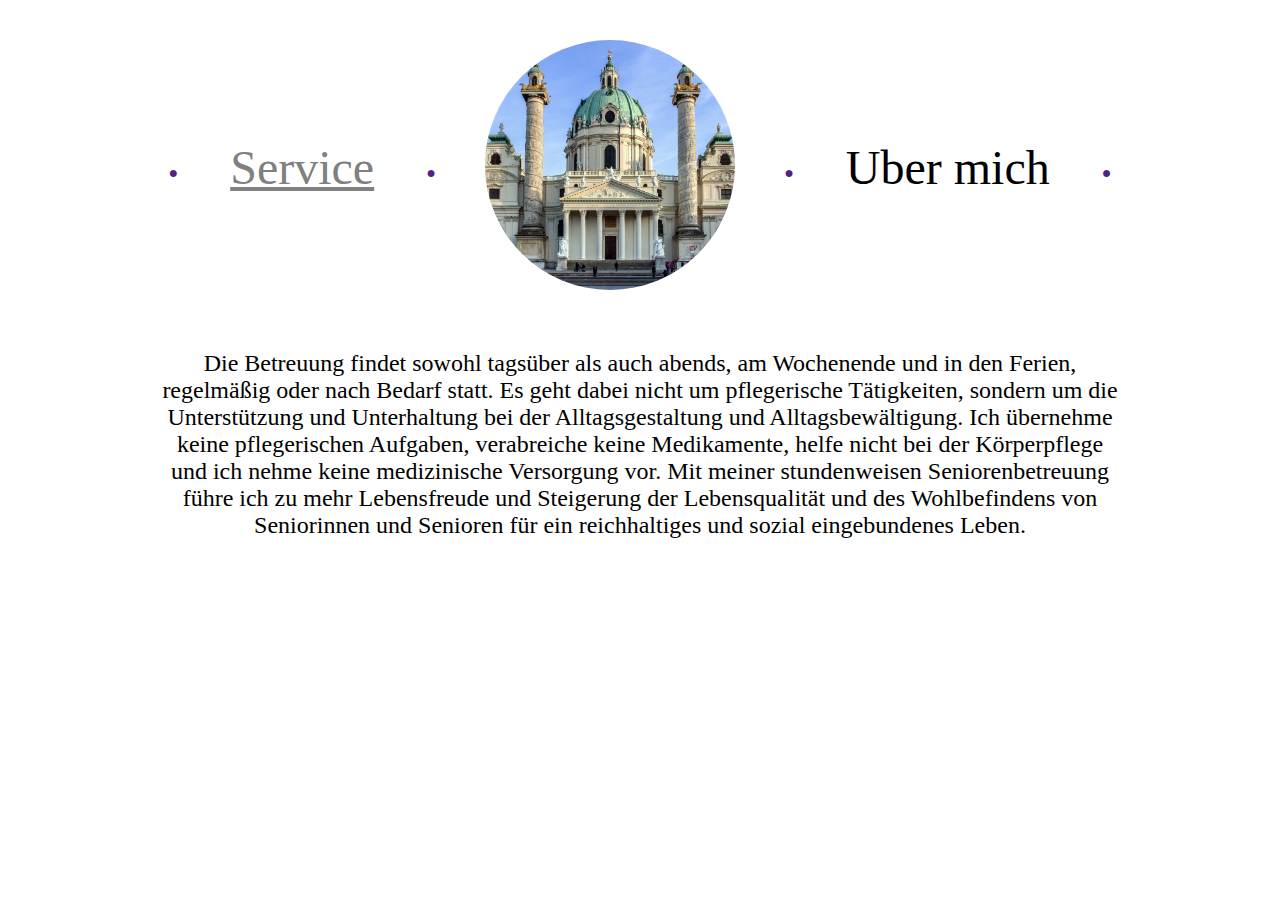
==== service.html @ 2c5c0b24 "Initial commit" ====
<!doctype html>
<html lang="de">
    <head>
        <title>Stundenweise Seniorenbetreuung</title>
        <meta charset="UTF-8">
        <link rel="stylesheet" type="text/css" href="style.css">
    </head>
    <body id="main">
        <div>
            <span class="circle-dec">●</span>
            <a class="menu-item active" href="service.html">Service</a>
            <span class="circle-dec">●</span>
        </div>
        <a href="index.html">
            <img src="./wien.jpg" class="photo" alt="Wien">
        </a>
        <div>
            <span class="circle-dec">●</span>
            <a class="menu-item" href="ubermich.html">Uber mich</a>
            <span class="circle-dec">●</span>
        </div>
        <section class="content">
            <p>
            Die Betreuung findet sowohl tagsüber als auch abends,
 am Wochenende und in den Ferien,
regelmäßig oder nach Bedarf statt. Es geht dabei nicht um pflegerische Tätigkeiten, sondern um die
Unterstützung und Unterhaltung bei der Alltagsgestaltung und Alltagsbewältigung. Ich übernehme
keine pflegerischen Aufgaben, verabreiche keine Medikamente, helfe nicht bei der Körperpflege und
ich nehme keine medizinische Versorgung vor.
Mit meiner stundenweisen Seniorenbetreuung führe ich zu mehr Lebensfreude und Steigerung der
Lebensqualität und des Wohlbefindens von Seniorinnen und Senioren für ein reichhaltiges und sozial
eingebundenes Leben.
            </p>
        </section>
    </body>
</html>
---- style.css ----
body {
    display: grid;
    justify-items: center;
    align-items: center;
    justify-content: center;
}

.content {
    grid-column: 1 / 4;
}

.photo {
    border-radius: 50%;
    width: 250px;
    padding: 2em;
}

.menu-item {
    font-family: Verdana, Times, serif;
    font-size: 48px;
    font-weight: normal;
    padding: 1em;
    color: black;
    text-decoration: none;
}

.menu-item.active,
.menu-item:hover {
    color: grey;
    text-decoration: revert;
}

.circle-dec {
    color: #502285;
    vertical-align: super;
}

.content {
    font-size: 24px;
    width: 40em;
    text-align: center;
}
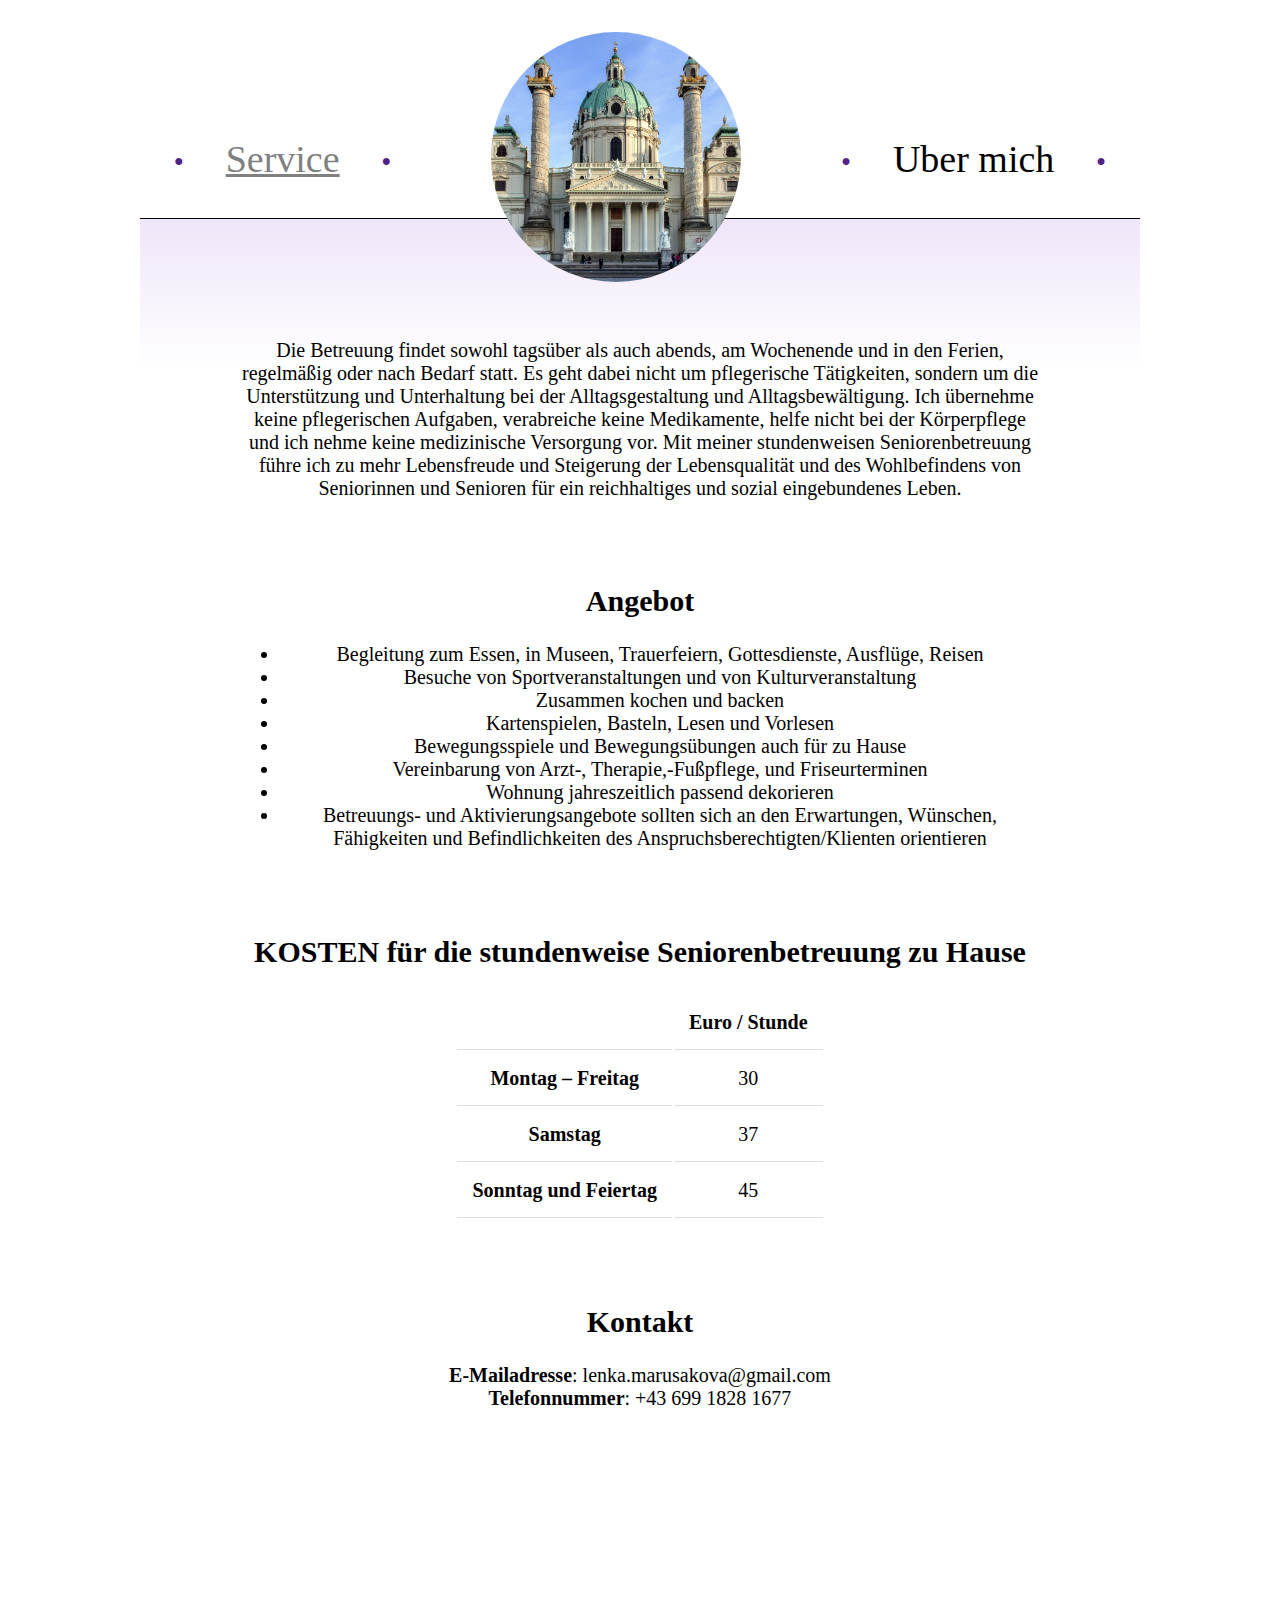
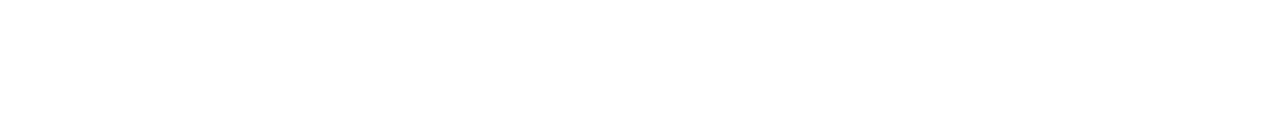
==== commit f2db916e: "Add rest of the novel" ====
--- a/service.html
+++ b/service.html
@@ -31,6 +31,43 @@
 Lebensqualität und des Wohlbefindens von Seniorinnen und Senioren für ein reichhaltiges und sozial
 eingebundenes Leben.
             </p>
+            <h2>Angebot</h2>
+            <ul>
+                <li>Begleitung zum Essen, in Museen, Trauerfeiern, Gottesdienste, Ausflüge, Reisen</li>
+                <li>Besuche von Sportveranstaltungen und von Kulturveranstaltung</li>
+                <li>Zusammen kochen und backen</li>
+                <li>Kartenspielen, Basteln, Lesen und Vorlesen</li>
+                <li>Bewegungsspiele und Bewegungsübungen auch für zu Hause</li>
+                <li>Vereinbarung von Arzt-, Therapie,-Fußpflege, und Friseurterminen</li>
+                <li>Wohnung jahreszeitlich passend dekorieren</li>
+                <li>Betreuungs- und Aktivierungsangebote sollten sich an den Erwartungen, Wünschen,
+                    Fähigkeiten und Befindlichkeiten des Anspruchsberechtigten/Klienten
+                    orientieren</li>
+            </ul>
+            <h2>KOSTEN für die stundenweise Seniorenbetreuung zu Hause</h2>
+                <table>
+                  <tr>
+                    <th></th>
+                    <th>Euro / Stunde</th>
+                  </tr>
+                  <tr>
+                    <td>Montag – Freitag </td>
+                    <td>30</td>
+                  </tr>
+                  <tr>
+                    <td>Samstag</td>
+                    <td>37</td>
+                  </tr>
+                  <tr>
+                    <td>Sonntag und Feiertag</td>
+                    <td>45</td>
+                  </tr>
+                </table>
+            <h2>Kontakt</h2>
+            <p>
+                <div><b>E-Mailadresse</b>: lenka.marusakova@gmail.com</div>
+                <div><b>Telefonnummer</b>: +43 699 1828 1677</div>
+            </p>
         </section>
     </body>
 </html>
--- a/style.css
+++ b/style.css
@@ -3,10 +3,25 @@
     justify-items: center;
     align-items: center;
     justify-content: center;
+    grid-template-rows: auto 1fr;
+    min-height: 100vh;
+    margin: 0;
+}
+
+h2 {
+    padding-top: 2em;
 }
 
 .content {
     grid-column: 1 / 4;
+    font-size: 20px;
+    width: 40em;
+    text-align: center;
+    height: 100%;
+    padding: 100px;
+    border-top: 1px solid;
+    z-index: -1;
+    background: linear-gradient(180deg, rgba(100,0,200,0.1) 0%, rgba(207,182,231,0) 10%);
 }
 
 .photo {
@@ -17,7 +32,7 @@
 
 .menu-item {
     font-family: Verdana, Times, serif;
-    font-size: 48px;
+    font-size: 38px;
     font-weight: normal;
     padding: 1em;
     color: black;
@@ -35,8 +50,17 @@
     vertical-align: super;
 }
 
-.content {
-    font-size: 24px;
-    width: 40em;
+table {
+    margin: 0 auto;
+}
+
+th,
+td {
+    padding: 15px;
     text-align: center;
+    border-bottom: 1px solid #ddd;
 }
+
+tr td:first-child {
+    font-weight: bold;
+}
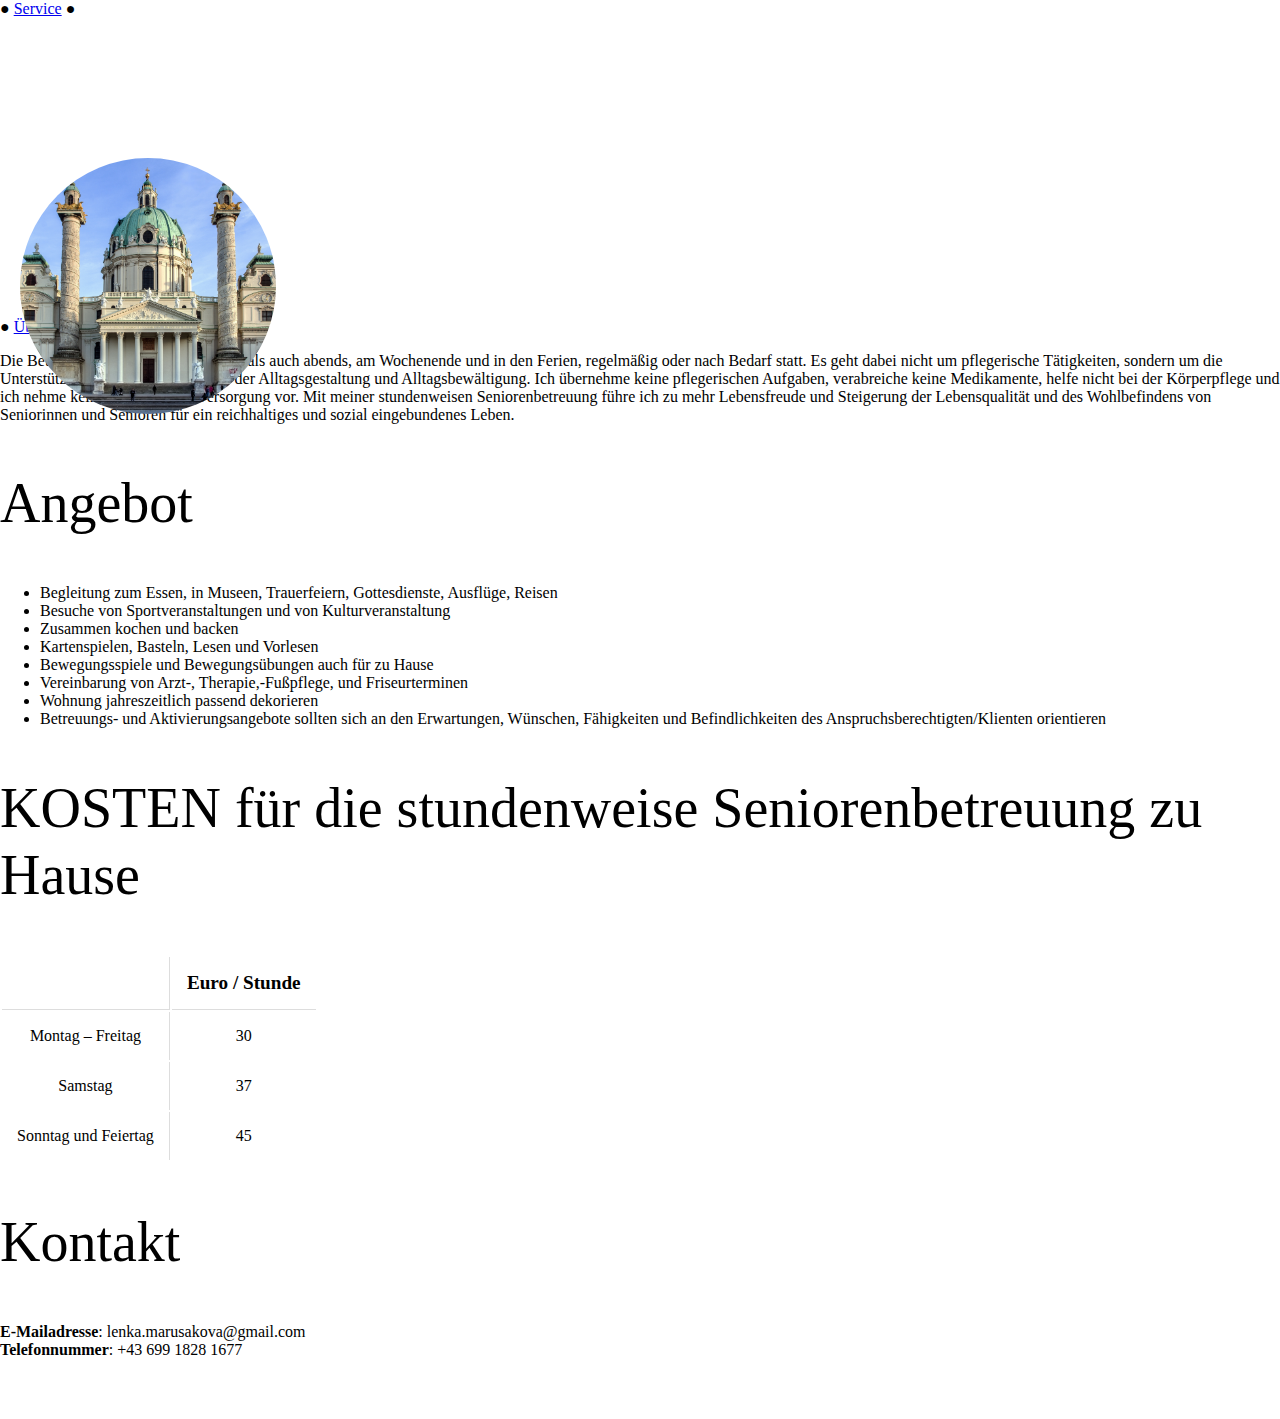
==== commit ff991bb6: "Maminine poznamky" ====
--- a/service.html
+++ b/service.html
@@ -16,7 +16,7 @@
         </a>
         <div>
             <span class="circle-dec">●</span>
-            <a class="menu-item" href="ubermich.html">Uber mich</a>
+            <a class="menu-item" href="ubermich.html">Über mich</a>
             <span class="circle-dec">●</span>
         </div>
         <section class="content">
--- a/style.css
+++ b/style.css
@@ -1,66 +1,295 @@
+/* palette:
+ * red-contrast: E63946
+ * basic-white: F1FAEE
+ * middle-blue: A8DADC
+ * main-blue: 457B9D
+ * dark-blue: 1D3557
+ */
+
+
 body {
-    display: grid;
-    justify-items: center;
-    align-items: center;
+    font-size: 16px;
+    margin: 0;
+    margin-bottom: 60px;
+}
+
+.top-panel {
+    padding-bottom: 34px;
+}
+
+.container {
+    margin-right: auto;
+    margin-left: auto;
+    max-width: 1440px;
+    width: 100%;
+}
+
+.top-panel-content {
+    display: flex;
+    flex-wrap: wrap;
+    justify-content: space-between;
+    margin-right: -15px;
+    margin-left: -15px;
+}
+
+.logo {
+    flex: 0 0 15%;
+}
+
+.menu {
+    display: inline-block;
+    align-self: center;
+}
+
+.menu a {
+    padding: 7px 25px 8px;
+    margin: 10px;
+    position: relative;
+    border: 1px solid #f1f1f1;
+    border-radius: 5px;
+    font-weight: 700;
+    font-size: 1.4rem;
+    text-align: center;
+    text-transform: uppercase;
+    display: block;
+    letter-spacing: 4.2px;
+    display: inline-block;
+    text-decoration: none;
+    background-color: transparent;
+    color: black;
+}
+
+.menu a:hover,
+.menu a.active {
+    color: #457B9D;
+    border-color: #A8DADC;
+}
+
+.wide-panel {
+    background: linear-gradient(137deg, rgba(69,123,157,1) 0%, rgba(29,53,87,1) 50%);
+}
+
+.wide-panel-grey {
+    background: linear-gradient(137deg, rgba(233,233,233,0.3) 0%, rgba(200,200,200,0.3) 50%);
+}
+
+.wide-panel-grey h3 {
+    color: #1D3557;
+}
+
+h2 {
+    font-weight: 500;
+    font-size: 56px;
+    line-height: 1.2;
+}
+
+.title {
+    color: #F1FAEE;
+    padding-right: 75px;
+}
+
+.main-panel {
+    display: flex;
+    justify-content: space-between;
+}
+
+.overview {
+    display: flex;
+    flex-flow: column;
+    width: 50%;
+    padding-top: 100px;
+    padding-bottom: 50px;
+}
+
+.photo {
+    max-width: 20vw;
+    max-height: 20vw;
+    border-radius: 50%;
+    align-self: flex-end;
+    padding: 20px;
+    position: relative;
+    top: 120px;
+}
+
+.overview-actions {
+    padding: 20px 0 60px 0;
+}
+
+.overview-actions a {
+    border-color: #F1FAEE;
+    padding: 13px 39px;
+    margin-right: 31px;
+    transition: all 0.5s;
+    height: 62px;
+    border: 6px solid;
+    border-radius: 35px;
+    font-size: 18px;
+    color: #F1FAEE;
+    text-transform: uppercase;
+    text-align: center;
+    vertical-align: middle;
+    text-decoration: none;
+}
+
+.overview-actions a:hover {
+    background: #A8DADC;
+    border-color: #A8DADC;
+}
+
+h3 {
+    padding-top: 60px;
+    font-size: 2rem;
+    text-transform: uppercase;
+    font-weight: 501;
+}
+
+.intro {
+    width: 65%;
+    line-height: 1.9;
+}
+
+.inside-panel {
+    width: 100%;
+    display: flex;
     justify-content: center;
-    grid-template-rows: auto 1fr;
-    min-height: 100vh;
-    margin: 0;
-}
-
-h2 {
-    padding-top: 2em;
-}
-
-.content {
-    grid-column: 1 / 4;
-    font-size: 20px;
-    width: 40em;
-    text-align: center;
-    height: 100%;
-    padding: 100px;
-    border-top: 1px solid;
-    z-index: -1;
-    background: linear-gradient(180deg, rgba(100,0,200,0.1) 0%, rgba(207,182,231,0) 10%);
-}
-
-.photo {
-    border-radius: 50%;
-    width: 250px;
-    padding: 2em;
-}
-
-.menu-item {
-    font-family: Verdana, Times, serif;
-    font-size: 38px;
-    font-weight: normal;
-    padding: 1em;
-    color: black;
-    text-decoration: none;
-}
-
-.menu-item.active,
-.menu-item:hover {
-    color: grey;
-    text-decoration: revert;
-}
-
-.circle-dec {
-    color: #502285;
-    vertical-align: super;
-}
-
-table {
-    margin: 0 auto;
+    padding: 40px 0;
+}
+
+th {
+    border-bottom: 1px solid #ddd;
+    font-size: 1.2rem;
+}
+
+th:first-child,
+td:first-child {
+    border-right: 1px solid #ddd;
 }
 
 th,
 td {
     padding: 15px;
     text-align: center;
-    border-bottom: 1px solid #ddd;
-}
-
-tr td:first-child {
+}
+
+.check {
+    color: green;
+    font-size: 25px;
+}
+
+.cross {
+    color: red;
+    font-size: 25px;
+}
+
+.includes {
+    display: flex;
+}
+
+.service-panel {
+    margin-bottom: 70px;
+}
+
+.boxes {
+    display: flex;
+    flex-wrap: wrap;
+    justify-content: space-evenly;
+}
+
+.boxes > li {
+    border: 5px solid;
+    margin: 1.6% 2.15% 2.6%;
+    padding: 2.45% 3.6% 2.8% 3.6%;
+    border-radius: 35px;
+    line-height: 1.88;
+    display: inline-block;
+    align-self: flex-start;
+}
+
+.boxes > li h4 {
+    margin-bottom: 19px;
+    font-size: 1.5rem;
+    font-weight: 700;
+    line-height: 1.2;
+}
+
+.boxes > li:nth-child(1) {
+    border-color: #AFADC6;
+    margin-left: 100px;
+    margin-top: 40px;
+}
+
+.boxes > li:nth-child(1) h4 {
+    color: #3D3C47;
+}
+
+.boxes > li:nth-child(2) {
+    border-color: #F4EBD9;
+}
+
+.boxes > li:nth-child(2) h4 {
+    color: #6C6661;
+}
+.boxes > li:nth-child(3) {
+    border-color: #A8A894;
+}
+
+.boxes > li:nth-child(3) h4 {
+    color: #432E36;
+}
+.boxes > li:nth-child(4) {
+    border-color: #BC9D90;
+    margin-top: -125px;
+}
+
+.boxes > li:nth-child(4) h4 {
+    color: #463F3A;
+}
+
+mark {
+    padding-left: 0;
+    padding-right: 0;
     font-weight: bold;
-}
+    color: #1D3557;
+    background: none;
+}
+
+.full-photo {
+    position: absolute;
+    right: 0;
+    height: 732px;
+}
+
+.ubermich {
+    height: 400px;
+}
+
+.shrunk {
+    padding: 0;
+}
+
+.small-panel {
+    margin-bottom: 30px;
+    height: 268px;
+}
+
+.kosten td {
+    padding-top: 5px;
+    padding-bottom: 5px;
+}
+
+.kosten tr:nth-child(3) {
+    background-color: #f5f5f5;
+}
+
+.note {
+    padding-left: 25px;
+}
+
+.white-text {
+    color: #F1FAEE;
+}
+
+.kontakt li {
+    display: block;
+    padding: 10px;
+}
